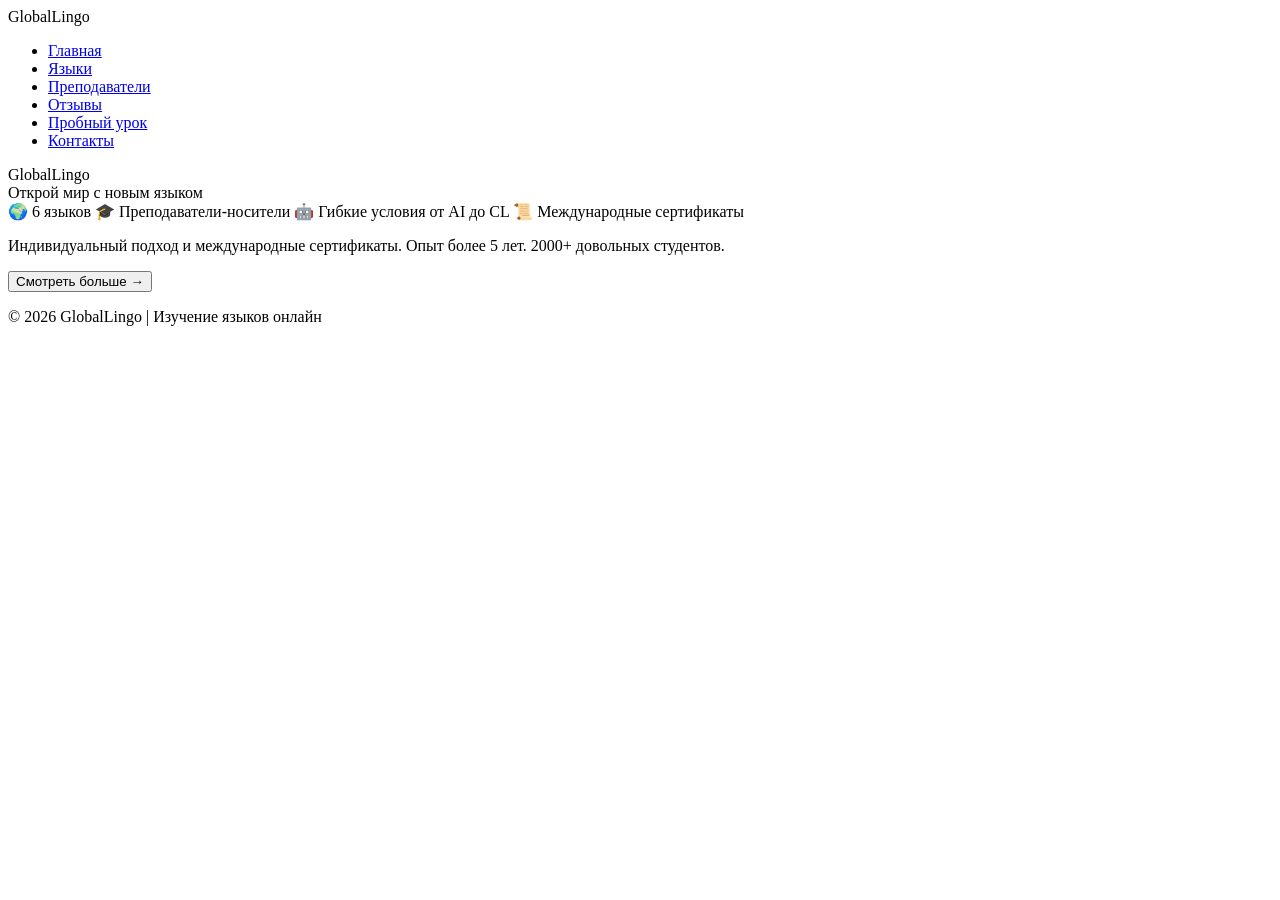
==== index.html @ 30559e75 "Add files via upload" ====
<!DOCTYPE html>
<html lang="ru">
<head>
    <meta charset="UTF-8">
    <meta name="viewport" content="width=device-width, initial-scale=1.0">
    <title>GlobalLingo | Главная</title>
    <link rel="stylesheet" href="css/style.css">
    <link href="https://fonts.googleapis.com/css2?family=Inter:opsz,wght@14..32,300;14..32,400;14..32,500;14..32,600;14..32,700;14..32,800&display=swap" rel="stylesheet">
</head>
<body>
    <nav class="main-nav">
        <div class="nav-container">
            <div class="logo">GlobalLingo</div>
            <ul class="nav-links">
                <li><a href="index.html" class="active">Главная</a></li>
                <li><a href="languages.html">Языки</a></li>
                <li><a href="teachers.html">Преподаватели</a></li>
                <li><a href="reviews.html">Отзывы</a></li>
                <li><a href="trial.html">Пробный урок</a></li>
                <li><a href="contacts.html">Контакты</a></li>
            </ul>
        </div>
    </nav>

    <main>
        <div class="frame hero-frame">
            <div class="frame-content">
                <div class="hero-title">GlobalLingo</div>
                <div class="hero-sub">Открой мир с новым языком</div>
                <div class="hero-features">
                    <span class="feature">🌍 6 языков</span>
                    <span class="feature">🎓 Преподаватели-носители</span>
                    <span class="feature">🤖 Гибкие условия от AI до CL</span>
                    <span class="feature">📜 Международные сертификаты</span>
                </div>
                <p class="hero-description">Индивидуальный подход и международные сертификаты. Опыт более 5 лет. 2000+ довольных студентов.</p>
                <button class="btn-primary" id="watchMoreBtn">Смотреть больше →</button>
            </div>
        </div>
    </main>

    <footer class="page-footer">
        <p>© 2026 GlobalLingo | Изучение языков онлайн</p>
    </footer>

    <script src="js/main.js"></script>
</body>
</html>
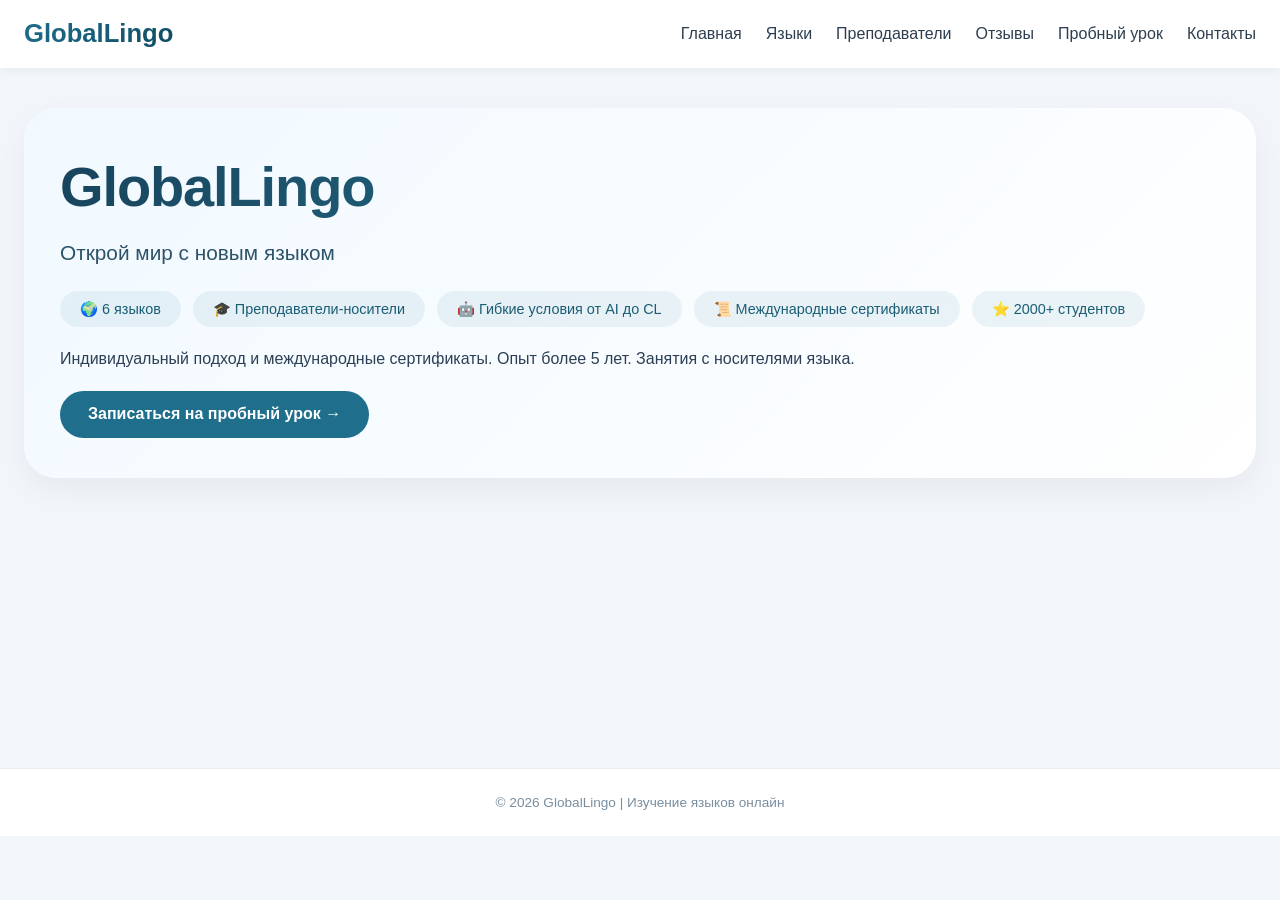
==== commit 2532b3e3: "Add files via upload" ====
--- a/index.html
+++ b/index.html
@@ -3,16 +3,16 @@
 <head>
     <meta charset="UTF-8">
     <meta name="viewport" content="width=device-width, initial-scale=1.0">
-    <title>GlobalLingo | Главная</title>
-    <link rel="stylesheet" href="css/style.css">
-    <link href="https://fonts.googleapis.com/css2?family=Inter:opsz,wght@14..32,300;14..32,400;14..32,500;14..32,600;14..32,700;14..32,800&display=swap" rel="stylesheet">
+    <title>GlobalLingo | Изучение языков онлайн</title>
+    <link rel="stylesheet" href="style.css">
+    <link href="https://fonts.googleapis.com/css2?family=Inter:opsz,wght@14..32,300;400;500;600;700;800&display=swap" rel="stylesheet">
 </head>
 <body>
     <nav class="main-nav">
         <div class="nav-container">
             <div class="logo">GlobalLingo</div>
             <ul class="nav-links">
-                <li><a href="index.html" class="active">Главная</a></li>
+                <li><a href="index.html">Главная</a></li>
                 <li><a href="languages.html">Языки</a></li>
                 <li><a href="teachers.html">Преподаватели</a></li>
                 <li><a href="reviews.html">Отзывы</a></li>
@@ -32,9 +32,10 @@
                     <span class="feature">🎓 Преподаватели-носители</span>
                     <span class="feature">🤖 Гибкие условия от AI до CL</span>
                     <span class="feature">📜 Международные сертификаты</span>
+                    <span class="feature">⭐ 2000+ студентов</span>
                 </div>
-                <p class="hero-description">Индивидуальный подход и международные сертификаты. Опыт более 5 лет. 2000+ довольных студентов.</p>
-                <button class="btn-primary" id="watchMoreBtn">Смотреть больше →</button>
+                <p class="hero-description">Индивидуальный подход и международные сертификаты. Опыт более 5 лет. Занятия с носителями языка.</p>
+                <a href="trial.html" class="btn-primary">Записаться на пробный урок →</a>
             </div>
         </div>
     </main>
@@ -42,7 +43,5 @@
     <footer class="page-footer">
         <p>© 2026 GlobalLingo | Изучение языков онлайн</p>
     </footer>
-
-    <script src="js/main.js"></script>
 </body>
 </html>
--- a/style.css
+++ b/style.css
@@ -0,0 +1,531 @@
+* {
+    margin: 0;
+    padding: 0;
+    box-sizing: border-box;
+}
+
+body {
+    background: #f2f5f9;
+    font-family: 'Inter', -apple-system, BlinkMacSystemFont, 'Segoe UI', sans-serif;
+    color: #1e2a3e;
+    line-height: 1.4;
+}
+
+
+.main-nav {
+    background: white;
+    box-shadow: 0 2px 10px rgba(0, 0, 0, 0.05);
+    position: sticky;
+    top: 0;
+    z-index: 100;
+}
+
+.nav-container {
+    max-width: 1280px;
+    margin: 0 auto;
+    padding: 16px 24px;
+    display: flex;
+    justify-content: space-between;
+    align-items: center;
+    flex-wrap: wrap;
+    gap: 16px;
+}
+
+.logo {
+    font-size: 1.6rem;
+    font-weight: 800;
+    background: linear-gradient(135deg, #1F6E8C, #0E4C63);
+    background-clip: text;
+    -webkit-background-clip: text;
+    color: transparent;
+}
+
+.nav-links {
+    display: flex;
+    gap: 24px;
+    list-style: none;
+    flex-wrap: wrap;
+}
+
+.nav-links a {
+    text-decoration: none;
+    color: #2c3e50;
+    font-weight: 500;
+    transition: 0.2s;
+    padding: 8px 0;
+}
+
+.nav-links a:hover {
+    color: #1F6E8C;
+    border-bottom: 2px solid #1F6E8C;
+}
+
+
+main {
+    max-width: 1280px;
+    margin: 0 auto;
+    padding: 40px 24px;
+    min-height: calc(100vh - 200px);
+}
+
+
+.frame {
+    background: #ffffff;
+    border-radius: 32px;
+    box-shadow: 0 12px 30px rgba(0, 0, 0, 0.05);
+    overflow: hidden;
+    transition: transform 0.2s ease;
+}
+
+.frame:hover {
+    transform: translateY(-3px);
+}
+
+.frame-content {
+    padding: 40px 36px;
+}
+
+
+.hero-frame {
+    background: linear-gradient(135deg, #F1F9FF 0%, #ffffff 100%);
+}
+
+.hero-title {
+    font-size: 3.5rem;
+    font-weight: 800;
+    letter-spacing: -0.02em;
+    background: linear-gradient(125deg, #18435c, #2c8eaa);
+    background-clip: text;
+    -webkit-background-clip: text;
+    color: transparent;
+    margin-bottom: 12px;
+}
+
+.hero-sub {
+    font-size: 1.3rem;
+    color: #2c5368;
+    margin-bottom: 24px;
+}
+
+.hero-features {
+    display: flex;
+    flex-wrap: wrap;
+    gap: 12px;
+    margin: 20px 0;
+}
+
+.feature {
+    background: rgba(31, 110, 140, 0.08);
+    border-radius: 60px;
+    padding: 8px 20px;
+    font-weight: 500;
+    font-size: 0.9rem;
+    color: #1a5d74;
+}
+
+.hero-description {
+    margin: 20px 0;
+    color: #2c3f55;
+    line-height: 1.5;
+}
+
+
+.section-title {
+    font-size: 2rem;
+    font-weight: 700;
+    background: linear-gradient(135deg, #1F6E8C, #0E4C63);
+    background-clip: text;
+    -webkit-background-clip: text;
+    color: transparent;
+    margin-bottom: 16px;
+}
+
+.section-sub {
+    color: #4a627a;
+    font-size: 1rem;
+    margin-bottom: 32px;
+    border-left: 4px solid #1F6E8C;
+    padding-left: 16px;
+}
+
+
+.grid-cards {
+    display: grid;
+    grid-template-columns: repeat(auto-fill, minmax(280px, 1fr));
+    gap: 24px;
+    margin: 20px 0;
+}
+
+
+.lang-card {
+    background: #f9fbfe;
+    border-radius: 24px;
+    padding: 24px;
+    border: 1px solid #e9edf2;
+    transition: all 0.2s;
+}
+
+.lang-card:hover {
+    border-color: #cbdbe0;
+    background: #ffffff;
+    box-shadow: 0 6px 14px rgba(0, 0, 0, 0.05);
+}
+
+.lang-flag {
+    font-size: 2.5rem;
+    font-weight: 700;
+    background: #eef2f8;
+    width: 60px;
+    height: 60px;
+    display: flex;
+    align-items: center;
+    justify-content: center;
+    border-radius: 30px;
+    margin-bottom: 16px;
+}
+
+.lang-name {
+    font-size: 1.5rem;
+    font-weight: 700;
+    margin: 8px 0 4px;
+}
+
+.lang-price {
+    color: #1F6E8C;
+    font-weight: 700;
+    font-size: 1.2rem;
+    margin: 12px 0 8px;
+}
+
+.lang-levels {
+    font-size: 0.85rem;
+    color: #5b7a9a;
+    margin-bottom: 16px;
+}
+
+
+.teacher-card {
+    background: #f9fbfe;
+    border-radius: 24px;
+    padding: 24px;
+    border: 1px solid #e9edf2;
+    transition: all 0.2s;
+}
+
+.teacher-card:hover {
+    border-color: #cbdbe0;
+    background: #ffffff;
+    box-shadow: 0 6px 14px rgba(0, 0, 0, 0.05);
+}
+
+.teacher-card h4 {
+    font-size: 1.3rem;
+    font-weight: 700;
+    margin-bottom: 8px;
+}
+
+.teacher-origin {
+    font-size: 0.85rem;
+    color: #5b7a9a;
+    margin-bottom: 8px;
+}
+
+.teacher-badge {
+    background: #e4eef5;
+    padding: 5px 12px;
+    border-radius: 40px;
+    font-size: 0.75rem;
+    font-weight: 600;
+    color: #1F6E8C;
+    display: inline-block;
+    margin-bottom: 12px;
+}
+
+.teacher-experience {
+    font-size: 0.8rem;
+    color: #4a627a;
+    margin-bottom: 16px;
+}
+
+
+.btn-primary {
+    background: #1F6E8C;
+    color: white;
+    padding: 12px 28px;
+    border-radius: 50px;
+    font-weight: 600;
+    font-size: 1rem;
+    cursor: pointer;
+    border: none;
+    transition: 0.2s;
+    display: inline-block;
+    text-decoration: none;
+}
+
+.btn-primary:hover {
+    background: #0e556e;
+    transform: scale(0.98);
+}
+
+.btn-secondary {
+    background: white;
+    border: 1.5px solid #1F6E8C;
+    color: #1F6E8C;
+    padding: 12px 28px;
+    border-radius: 50px;
+    font-weight: 600;
+    font-size: 1rem;
+    cursor: pointer;
+    transition: 0.2s;
+    display: inline-block;
+    text-decoration: none;
+}
+
+.btn-secondary:hover {
+    background: #1F6E8C;
+    color: white;
+}
+
+
+.reviews-stats {
+    background: #f0f6fa;
+    border-radius: 24px;
+    padding: 24px;
+    display: flex;
+    justify-content: space-around;
+    flex-wrap: wrap;
+    gap: 20px;
+    margin-bottom: 32px;
+    text-align: center;
+}
+
+.stat-number {
+    font-size: 2.5rem;
+    font-weight: 800;
+    color: #1F6E8C;
+    line-height: 1;
+}
+
+.reviews-list {
+    display: flex;
+    flex-direction: column;
+    gap: 20px;
+}
+
+.review-card {
+    background: #f9fbfe;
+    padding: 20px;
+    border-radius: 20px;
+    border-left: 4px solid #1F6E8C;
+}
+
+.review-author {
+    font-weight: 700;
+    margin-bottom: 6px;
+}
+
+.review-rating {
+    color: #f5b042;
+    margin-bottom: 10px;
+    font-size: 1.1rem;
+}
+
+.review-text {
+    color: #2c3e50;
+    line-height: 1.5;
+}
+
+.trial-frame {
+    background: linear-gradient(115deg, #EFF7FC 0%, #ffffff 100%);
+    border-left: 6px solid #1F6E8C;
+}
+
+.trial-flex {
+    display: flex;
+    flex-wrap: wrap;
+    gap: 40px;
+    justify-content: space-between;
+}
+
+.trial-text {
+    flex: 1.5;
+}
+
+.trial-benefits {
+    margin-top: 24px;
+}
+
+.trial-benefits div {
+    margin: 12px 0;
+    font-size: 1rem;
+    padding: 8px 0;
+    border-bottom: 1px solid #e0e8f0;
+}
+
+.trial-form {
+    flex: 1;
+    background: white;
+    padding: 28px;
+    border-radius: 24px;
+    box-shadow: 0 4px 12px rgba(0, 0, 0, 0.05);
+}
+
+.form-group {
+    margin-bottom: 16px;
+}
+
+.trial-form input,
+.trial-form select,
+.trial-form textarea {
+    width: 100%;
+    padding: 12px 16px;
+    border: 1px solid #ddd;
+    border-radius: 12px;
+    font-family: inherit;
+    font-size: 0.95rem;
+    transition: border-color 0.2s;
+}
+
+.trial-form input:focus,
+.trial-form select:focus,
+.trial-form textarea:focus {
+    outline: none;
+    border-color: #1F6E8C;
+}
+
+.trial-form button {
+    width: 100%;
+    margin-top: 8px;
+}
+
+.logo-large {
+    font-size: 3rem;
+    font-weight: 800;
+    background: linear-gradient(135deg, #1F6E8C, #0E4C63);
+    background-clip: text;
+    -webkit-background-clip: text;
+    color: transparent;
+    margin-bottom: 16px;
+}
+
+.tagline {
+    font-size: 1.1rem;
+    color: #4a627a;
+    margin-bottom: 40px;
+}
+
+.contacts-grid {
+    display: grid;
+    grid-template-columns: repeat(auto-fit, minmax(220px, 1fr));
+    gap: 24px;
+    margin: 40px 0;
+}
+
+.contact-item {
+    padding: 28px 20px;
+    background: #f9fbfe;
+    border-radius: 20px;
+    text-align: center;
+    transition: transform 0.2s;
+}
+
+.contact-item:hover {
+    transform: translateY(-5px);
+}
+
+.contact-icon {
+    font-size: 2.5rem;
+    margin-bottom: 12px;
+}
+
+.contact-desc {
+    font-size: 0.8rem;
+    color: #7a8e9e;
+    margin-top: 6px;
+}
+
+.social-links {
+    display: flex;
+    justify-content: center;
+    gap: 24px;
+    margin: 32px 0;
+}
+
+.social-links a {
+    text-decoration: none;
+    color: #1F6E8C;
+    font-weight: 500;
+    padding: 8px 16px;
+    border-radius: 40px;
+    background: #f0f6fa;
+    transition: 0.2s;
+}
+
+.social-links a:hover {
+    background: #1F6E8C;
+    color: white;
+}
+
+.divider {
+    margin: 32px 0 20px;
+    border: 0;
+    height: 1px;
+    background: linear-gradient(90deg, transparent, #cbdbe0, transparent);
+}
+
+.small-note {
+    font-size: 0.8rem;
+    color: #7a8e9e;
+    margin: 16px 0;
+}
+
+.copyright {
+    margin-top: 20px;
+    font-size: 0.85rem;
+    color: #5b7a9a;
+}
+
+.page-footer {
+    text-align: center;
+    padding: 24px 20px;
+    background: white;
+    border-top: 1px solid #e9edf2;
+    color: #7a8e9e;
+    font-size: 0.85rem;
+}
+
+
+@media (max-width: 768px) {
+    .nav-container {
+        flex-direction: column;
+        text-align: center;
+    }
+    
+    .frame-content {
+        padding: 28px 20px;
+    }
+    
+    .hero-title {
+        font-size: 2.2rem;
+    }
+    
+    .hero-sub {
+        font-size: 1rem;
+    }
+    
+    .trial-flex {
+        flex-direction: column;
+    }
+    
+    .grid-cards {
+        grid-template-columns: 1fr;
+    }
+    
+    .section-title {
+        font-size: 1.5rem;
+    }
+    
+    .contacts-grid {
+        grid-template-columns: 1fr;
+    }
+}
